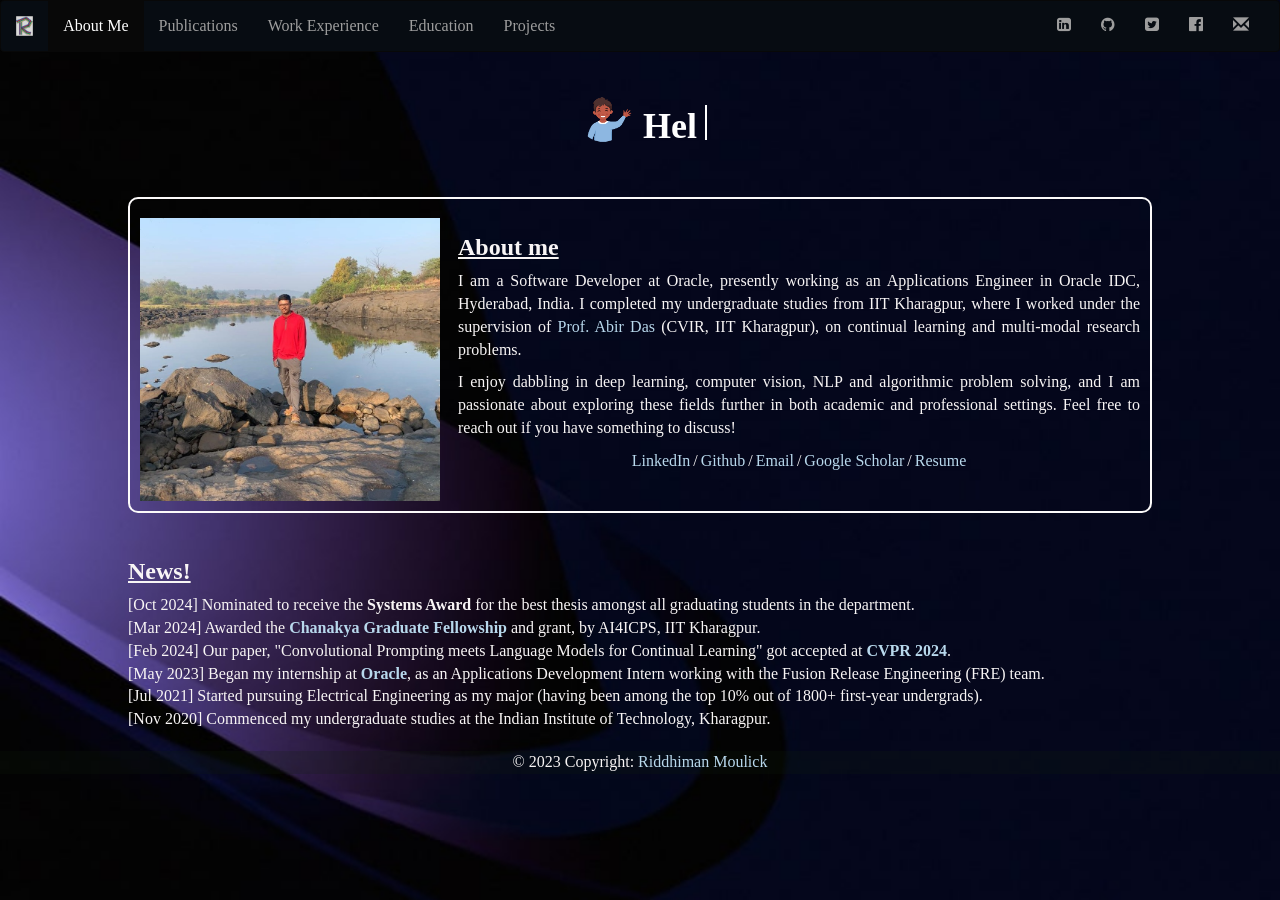
==== index.html @ 8d276e7c "Update news headers" ====
<html>
<head>
    <meta charset="utf-8">
    <meta http-equiv="X-UA-Compatible" content="IE=edge">
    <meta name="viewport" content="width=device-width, initial-scale=1, maximum-scale=1.0, userscalable=no">
	<title>Riddhiman Moulick</title>

	<link href="css/bootstrap.min.css" rel="stylesheet">
    <link href="css/my_styles.css" rel="stylesheet">
    <link rel="stylesheet" href="https://maxcdn.bootstrapcdn.com/font-awesome/4.4.0/css/font-awesome.min.css">
    <link rel="icon" href="./images/R_logo.png">
    <script src="js/jquery2-2-0.js"></script>
	<script src="js/bootstrap.min.js"></script>
  <script src="js/my_styles.js"></script>
    <script>
        $(function(){
            $("[data-toggle='tooltip']").tooltip();
        })
    </script>
</head>
<body>

    <nav id="main-nav" class="navbar navbar-inverse">  
        <div class="container-fluid">
            <div class="navbar-header">
              <button type="button" class="navbar-toggle" data-toggle="collapse" data-target=".bs-js-navbar-scrollspy">
              <span class="icon-bar"></span>
              <span class="icon-bar"></span>
              <span class="icon-bar"></span> 
              </button>
              <a class="navbar-brand" href="#">
                <img src="images/R_logo.png" class="logo" alt="logo">
              </a>
            </div>
        <div class="collapse navbar-collapse bs-js-navbar-scrollspy" id="myNavbar">
          <ul class="nav navbar-nav">
            <li class="active"><a href="#about">About Me</a></li>
            <li><a href="publications/publications.html">Publications</a></li>
            <li><a href="experience/experience.html">Work Experience</a></li>
            <li><a href="education/education.html">Education</a></li>
            <li><a href="projects/projects.html">Projects</a></li>
            <!-- <li><a href="#hobbies">Hobbies</a></li> -->
          </ul>
          <ul class="nav navbar-nav navbar-right">
            <li><a href="https://www.linkedin.com/in/riddhiman-moulick-072354204/" target="_blank"><i class="fa fa-linkedin-square"></i></a></li>
            <li><a href="https://github.com/Riddhiman-M" target="_blank"><i class="fa fa-github"></i></a></li>
            <li><a href="https://twitter.com/Riddhiman003" target="_blank"><i class="fa fa-twitter-square"></i></a></li>
            <li><a href="https://www.facebook.com/riddhiman.moulick/" target="_blank"><i class="fa fa-facebook-official"></i></a></li>
            <li><a href="mailto: riddhimanmoulick@gmail.com"><span class="glyphicon glyphicon-envelope" ></span></a></li>
          </ul>            
          <!-- <form class="navbar-form navbar-right">
             <div class="form-group">
                 <input type="text" class="form-control" placeholder="Search">
             </div>
             <button type="submit" class="btn btn-danger">Submit</button>
              </form> -->
        </div>  
       </div>  
     </nav>


     <!-- <div data-spy="scroll" data-target="#main-nav" data-offset="0" style="height: 100%; overflow-y: scroll;"> -->
        <!-- Adding my name as page header-->
        <div class="typing-container">
          <img src="images/waving_boy_noBG.png" alt="waving-boy" height="60px">
          <h1><b> </b></h1>
          <h1><b><span id="sentence" class="sentence"></span></b></h1>
          <span class="input-cursor"></span>
        </div>
        <script>
          window.onload = function() {
            const sentence = "Hello World!";
            const eleRef = "#sentence";
            typeSentence(sentence, eleRef);
          };
        </script>
        <section id="about">
            <div class="about">
                <img class="self" src="images/Self.jpg" alt="self" width="300px" id="Me">
                <div class="media">
                       <a class="pull-left" href="#">
                            <img class="self" src="images/Self.jpg" alt="self" width="300px">
                       </a>
                    <div class="media-body">
                    <h3 class="mt-0"><b><u>About me</u></b></h3>
                    <p>
                      I am a Software Developer at Oracle, presently working as an Applications Engineer
                      in Oracle IDC, Hyderabad, India. I completed my undergraduate studies from IIT Kharagpur, where I worked
                      under the supervision of <a href="https://cse.iitkgp.ac.in/~adas/index.php">Prof. Abir Das</a> (CVIR, IIT Kharagpur),
                      on continual learning and multi-modal research problems.

                      <!-- Previously, I worked with <a href="https://cse.iitkgp.ac.in/~adas/index.php">Prof. Abir Das</a> (CVIR, IIT Kharagpur),
                      <a href="https://sites.google.com/site/saptarshighosh/">Prof. Saptarshi Ghosh</a> (CNeRG, IIT Kharagpur),
                      and Vinay Kumar Verma (Amazon, India) -->
                      <!-- I have a strong interest in deep learning, computer vision, and algorithmic problem solving,
                      and I am passionate about exploring these fields further in both academic and professional settings. -->
                    </p>
                        <!-- <p>I'm a final year undergraduate student at IIT Kharagpur,
                            pursuing my Major in Electrical Engineering and a Minor in Computer Science and Engineering.
                            I have a keen interest in programming, software development, and deep learning, 
                            with a strong inclination to explore the fields of multimodal AI and transferrable knowledge systems.
                        </p>
                        <p>
                          As part of my undergraduate thesis, I'm being supervised by <a href="https://cse.iitkgp.ac.in/~adas/index.php">Prof. Abir Das</a> (Computer Vision and Intelligence Research Lab, IIT Kharagpur),
                          where I'm working in the field of continual learning.
                        </p> -->
                        <p>
                          I enjoy dabbling in deep learning, computer vision, NLP and algorithmic problem solving, 
                          and I am passionate about exploring these fields further in both academic and professional settings.
                          Feel free to reach out if you have something to discuss!
                          <!-- to chat about tech, ML, sports, stocks or movies! -->
                        </p>
                        <!-- <div class="button-container">
                          <a href="info/Riddhiman_Resume_23.pdf" target="_blank"><button type="button" class="btn btn-info">View Resume</button></a>
                        </div> -->
                        <p style="display: flex; justify-content: center;">
                          <a href="https://www.linkedin.com/in/riddhiman-moulick-072354204/" target="_blank"> LinkedIn </a>
                          <span style="padding: 0 3px;">/</span>
                          <a href="https://github.com/Riddhiman-M" target="_blank"> Github </a>
                          <span style="padding: 0 3px;">/</span>
                          <a href="mailto: riddhimanmoulick@gmail.com" target="_blank">Email</a>
                          <span style="padding: 0 3px;">/</span>
                          <a href="https://scholar.google.com/citations?user=LY-NpskAAAAJ&hl=en" target="_blank">Google Scholar</a>
                          <span style="padding: 0 3px;">/</span>
                          <a href="info/Resume_Riddhiman_.pdf" target="_blank">Resume</a>
                        </p>
                        <br>
                    </div>
                </div>
            </div>
        </section>

        <section id="notices">
            <!-- <div class="container"> -->
                <h3 class="bd-title top-spacing section-title"><b><u>News!</u></b></h3>
                <ul class="list-group">
                    <li><span class="date">[Oct 2024]</span> Nominated to receive the <b>Systems Award</b> for the best thesis amongst all graduating students in the department.</li>
                    <li><span class="date">[Mar 2024]</span> Awarded the <b><a href="https://ai4icps.in/circulars" target="_blank">
                        Chanakya Graduate Fellowship</a></b> and grant, by AI4ICPS, IIT Kharagpur.</li>
                    <li><span class="date">[Feb 2024]</span> Our paper, "Convolutional Prompting meets Language Models for Continual Learning" got accepted at <b><a href="https://cvpr.thecvf.com/" target="_blank">CVPR 2024</a></b>.</li>
                    <li><span class="date">[May 2023]</span> Began my internship at <b><a href="https://www.oracle.com/in/artificial-intelligence/" target="_blank">Oracle</a></b>, as an Applications Development Intern working with the Fusion Release Engineering (FRE) team.</li>
                    <li><span class="date">[Jul 2021]</span> Started pursuing Electrical Engineering as my major (having been among the top 10% out of 1800+ first-year undergrads).</li>
                    <li><span class="date">[Nov 2020]</span> Commenced my undergraduate studies at the Indian Institute of Technology, Kharagpur.</li>
                    <!-- <li>The user is given a list of pod actions like enabling monitoring or SSH on pods and the user is notified via mail upon action completion.</li> -->
                </ul>
                
            <!-- </div> -->
        </section>

        
        
     </div>
     <div class="footer1">
      <footer class="text-center text-lg-start">
      
        <!-- Copyright -->
        <div class="text-center p-3" style="background-color: rgba(17, 30, 12, 0.2);">
          © 2023 Copyright:
          <a class="text-dark" href="#">Riddhiman Moulick</a>
        </div>
        <!-- Copyright -->
      </footer>


</body>
</html>
---- css/my_styles.css ----
.container{
    display: flex;
    justify-content: center;
}

.typing-container {
    display: flex;
    justify-content: center;
    margin-top: 80px;
    width: 100%;
    /* padding-left: 50px; */
    /* background: #333b3b; */
    color: #ffffff;
    padding-top: 7px;
}

.typing-container img {
    margin-right: 10px; /* Adjust spacing between the image and text if needed */
  }

.typing-container2 {
    display: flex;
    align-items: center;
    justify-content: center;
}

.typing-container2 img {
    margin-right: 10px; /* Adjust spacing between the image and text if needed */
  }

  .typing-container3 {
    display: flex;
    align-items: center;
    justify-content: center;
    margin-bottom: 20px;
}

.typing-container3 img {
    margin-right: 10px; /* Adjust spacing between the image and text if needed */
  }

.input-cursor {
    display: inline-block;
    margin-top: 18px;
    width: 2px;
    height: 35px;
    background-color: white;
    margin-left: 8px;
}

@keyframes blink {
    0% {opacity: 1;}
    40% {opacity: 1;}
    60% {opacity: 0;}
    100% {opacity: 0;}
  }

.input-cursor { 
  animation: blink .6s linear infinite alternate;
}

#navbar {
    
    position: fixed;
    top: 0;
    width: 80%;
    margin-left: auto;
    margin-right: auto;
    margin: 0 auto;
    padding-top: 10px;
    /* text-align: center; */
}

.navbar{
    position: fixed;
    top: 0;
    width: 100%;
    margin: 0 auto;
    align-items: center;
    z-index: 999;
    background-color: #070C12;
}

.logo{
    display: block;
    height: auto;
    max-height: 100%;
    margin: 0 auto;
}

/* .fa::before{
    color: darkgray;
} */

.fa:hover{
    color: ghostwhite;
}

#about{
    margin-left: 10%;
}

.about #Me{
    display: none;
}

.media{
    display: flex;
    width: 100%;
    margin-left: auto;
    margin-right: auto;
    text-align: justify;
    align-items: center;
}

.self{
    margin-right: 0.5em;
}

/* .button{
    display: flex;
    margin-left: auto;
    margin-right: auto;
    align-items: center;
} */

.button-container{
    display: flex;
    justify-content: center;
}

.btn-info{
    margin-top: 5px;
}

.btn-info:hover{
    transform: scale(1.05);
    box-shadow: 0px 0px 5px rgba(28, 88, 148, 0.805);
}

body {
    background: #f2f4f3;
    /* background: linear-gradient(-45deg, #84ded3 25%, #99b7e5 25%, #84ded3 50%, #99b7e5 50%, #84ded3 75%, #99b7e5 75%); */
    color: #f8f5f5; /* Set the desired color for text */
    font-family: "Times New Roman", Times, serif; /* Set the desired font family */
    font-weight: 500;
    font-size: 1.6em; /* Set the desired font size */
}

a {
    color: #b8d8ec; /* Set the desired color for links */
}

section{
    margin-top: 80px;
    width: 80%;
    margin-left: auto;
    margin-right: auto;
    text-align: justify;
    /* text-align: center; */
}

#experience{
    margin-left: 11%;
}

h4{
    display: inline-flex;
}

h5{
    display: inline-flex;
}

.content {
    flex: 1;
}



.grp{
    display: inline-block;
}

.logo2{
    height: 1em;
    width: auto;
    margin-right: 0.5em;
    vertical-align: middle;
}

.intern-details {
    display: inline-flexbox;
    font-size: small;
    font-style: italic;
    vertical-align: baseline;
    margin-left: 0.5em; /* Adjust this value as needed */
  }


li {
    list-style-type: none;
    position: relative;    /* It's needed for setting position to absolute in the next rule.*/
}

li::before {
    /* content: '⬤'; */
    position: absolute;
    left: -2.7em;          /* Adjust this value so that it appears where you want.*/
    top: 0.55em;
    font-size: 0.5em;      /* Adjust this value so that it appears what size you want.*/
}

/*------------------------------------------*/

.timeline {
    position: relative;
    /* -webkit-border-radius: 4px;
    -moz-border-radius: 4px;
    border-radius: 4px; */
    padding: 5rem;                  /*How far from the top of the timeline the 1st box is*/
    padding-bottom: 0;
    margin: 3rem auto 1rem auto;    /*Spacing between timeline start and prev element: top, right, bottom, left*/
    overflow: hidden;
}
.timeline:after {
    content: "";
    position: absolute;
    top: 0;
    left: 50%;
    margin-left: -2px;
    border-right: 2px dashed #4b546f;
    height: 100%;
    display: block;
    z-index: 33;
}

.timeline-row {
    padding-left: 50%;
    position: relative;
    margin-bottom: 30px; /*Vertical separation b/w cards*/
}
.timeline-row .timeline-time {
    position: absolute;
    right: 50%;
    top: 14px;
    text-align: right;
    margin-right: 20px;
    color: #22252b;
    font-size: 1.5rem;
}

.timeline-row .timeline-content {
    position: relative;
    padding: 20px 20px;
    background: #f5f6f8;
    -webkit-border-radius: 8px;
    -moz-border-radius: 8px;
    border-radius: 8px;
    border: 2px solid black;
    display: flex;
    align-items: center;            /*Centers child elements vertically in content*/
    justify-content: center;        /*Centers child elements horizontally in content*/
    flex-direction: column;         /*Stacks differnet child elements vertically in col format*/
    text-align: justify;             /*Centers text content horizontally in given block*/
}
.timeline-row .timeline-content:after {
    content: "";
    position: absolute;
    top: 20px;
    height: 16px;
    width: 16px;
    background: #f5f6f8;
    border: 2px solid black;
}
.timeline-row .timeline-content:before {
    content: "";
    position: absolute;
    top: 20px;
    right: -51px;
    width: 20px;
    height: 20px;
    -webkit-border-radius: 100px;
    -moz-border-radius: 100px;
    border-radius: 100px;
    background: #f5f6f8;
    border: 2px dashed #4b546f;
    z-index: 50;
}
.timeline-row .timeline-content h4 {
    margin: 0 0 10px 0;
    overflow: hidden;
    /* white-space: wrap; */
    text-overflow: ellipsis;
    line-height: 150%;
}
.timeline-row .timeline-content p {
    margin-bottom: 20px;
    line-height: 150%;
}


.timeline-row .timeline-content img{
    width: 100px;
    padding: 5px;
    -webkit-border-radius: 150px;
    -moz-border-radius: 150px;
    border-radius: 150px;
    margin-bottom: 5px;
    display: inline-block;
}

.timeline-row .timeline-content .thumbs {
    margin-bottom: 20px;
    /* display: flex; */
}

.timeline-row .timeline-content .badge {
    font-size: 1em;
    color: #ffffff;
    border: 0px;
    background: linear-gradient(120deg, #00b5fd 0%, #0047b1 100%);
}

.badge:hover{
    transform: scale(1.05);
}

.timeline-row:nth-child(even) .timeline-content {
    margin-left: 39px;
    color: black;
}
/*Below is the left pointing arrow*/
.timeline-row:nth-child(even) .timeline-content:after {
    left: -10px;
    right: initial;
    border-bottom: 0;
    border-left: 0;
    transform: rotate(-135deg);
}
.timeline-row:nth-child(even) .timeline-content:before {
    left: -52px;
    right: initial;
}
.timeline-row:nth-child(odd) {
    padding-left: 0;
    padding-right: 50%;
    color: black;
}

.timeline-row:nth-child(even) .timeline-time {
    color: #f2f4f3;
}

.timeline-row:nth-child(odd) .timeline-time {
    right: auto;
    left: 50%;
    /* text-align: left; */
    margin-right: 0;
    margin-left: 20px;
    color:#f2f4f3
}
.timeline-row:nth-child(odd) .timeline-content {
    margin-right: 40px;
    color: black;
}
/*Below is the right pointing arrow*/
.timeline-row:nth-child(odd) .timeline-content:after {
    right: -10px;
    border-left: 0;
    border-bottom: 0;
    transform: rotate(45deg);
}

@media (max-width: 992px) {
    .about #Me{
        display:block;
        margin-left: auto;
        margin-right: auto;
        margin-top: 30px;
    }

    .media img{
        display: none;
    }
    .timeline {
        padding: 15px;
    }
    .timeline:after {
        border: 0;
    }
    .timeline .timeline-row:nth-child(odd) {
        padding: 0;
    }
    .timeline .timeline-row:nth-child(odd) .timeline-time {
        position: relative;
        top: 0;
        left: 0;
        margin: 0 0 10px 0;
    }
    .timeline .timeline-row:nth-child(odd) .timeline-content {
        margin: 0;
    }
    .timeline .timeline-row:nth-child(odd) .timeline-content:before {
        display: none;
    }
    .timeline .timeline-row:nth-child(odd) .timeline-content:after {
        display: none;
    }
    .timeline .timeline-row:nth-child(even) {
        padding: 0;
    }
    .timeline .timeline-row:nth-child(even) .timeline-time {
        position: relative;
        top: 0;
        left: 0;
        margin: 0 0 10px 0;
        text-align: left;
    }
    .timeline .timeline-row:nth-child(even) .timeline-content {
        margin: 0;
    }
    .timeline .timeline-row:nth-child(even) .timeline-content:before {
        display: none;
    }
    .timeline .timeline-row:nth-child(even) .timeline-content:after {
        display: none;
    }
}


#about {
    border: 2px solid rgb(252, 250, 250); /* You can adjust the thickness and color of the border as needed */
    border-radius: 10px; /* Optional: Add border radius for rounded corners */
    margin-top: 40px; /* Adjust the margin-top value to reduce the gap between sections */
    padding-left: 10px; /* Optional: Add some padding to give space between the content and the border */
    padding-right: 10px;
    padding-top: 0px;
    padding-bottom: 5px;
}

#notices {
    margin-top: 25px; /* Adjust the margin-top value to reduce the gap between sections */
}


/* --------------------------- */

.card {
    background: #f5f6f8;
    color:black;
    box-shadow: 0 6px 10px rgba(0, 0, 0, .08), 0 0 6px rgba(0, 0, 0, .05);
    transition: .3s transform cubic-bezier(.155, 1.105, .295, 1.12), .3s box-shadow, .3s -webkit-transform cubic-bezier(.155, 1.105, .295, 1.12);
    border: 0;
    border-radius: 1rem;
    margin-bottom: 10px;
    justify-content: center;
    /*left: auto;
    right: auto; */
}

.card-img,
.card-img-top {
    border-top-left-radius: calc(1rem - 1px);
    border-top-right-radius: calc(1rem - 1px);
}

.card h4 {
    overflow: hidden;
    margin: auto 10px 15px 10px;
    text-align: center;
}

.card-img-top {
    width: 100%;
    object-fit: contain;
    margin-bottom: 10px;
    margin-right: 15px;
}

.card-body{
    text-align: center;
}

.card:hover {
    transform: scale(1.05);
    box-shadow: 0 10px 20px rgba(0, 0, 0, .12), 0 4px 8px rgba(0, 0, 0, .06)
}

@media (max-width: 768px) {
    .card{
        max-width: 300px;
        margin-left: auto;
        margin-right: auto;
    }
}

@media (max-width: 1025px) {
    .btn {
        padding: 5px 40px 5px 40px;
    }
    .card{
        max-width: 300px;
        margin-left: auto;
        margin-right: auto;
    }
}

@media (max-width: 250px) {
    .btn {
        padding: 5px 30px 5px 30px;
    }
    .card{
        max-width: 300px;
        margin-left: auto;
        margin-right: auto;
    }
}

.btn-success:hover {
    background: none #148010;
    color: #ffffff;
    box-shadow: -1px 6px 13px rgba(43, 162, 7, 0.35);
}

.card-body .btn {
    margin-bottom: 10px;
  }

/* ---------------------------------------------- */

.container{
    margin-top: 80px;
    width: 100%;
    /* padding-left: 50px; */
    /* background: #333b3b; */
    color: #ffffff;
    padding-top: 7px;
    /* display: flex;
    text-align: center;
    justify-content: center; */
}  

@media (max-width: 1025px) {
    .container .btn-primary{
        margin-top: 5px;
    }
}


.publication_footer{
    position: fixed;
    bottom: 0;
    width: 100%;

}
body {
    display: flex;
    flex-direction: column;
    min-height: 100vh;
    background-image: url("../images/web_bg_DallE3.jpg");
    background-repeat: no-repeat;
    background-attachment: fixed;
    background-size: cover;
}

.content {
    flex: 1;
}

.footer {
    position: relative;
    bottom: 0;
    width: 100%;
    background-color: rgba(17, 30, 12, 0.2);
    text-align: center;
    margin-top: auto; /* This pushes the footer to the bottom */
}

.row-1{
    /* margin-left: -500px; */
    text-align: left;
}
.row-2{
    margin-top: 30px;
    /* margin-bottom: 20px; */
}
.row-3{
    margin-top: 60px;
    /* margin-bottom: 20px; */
}
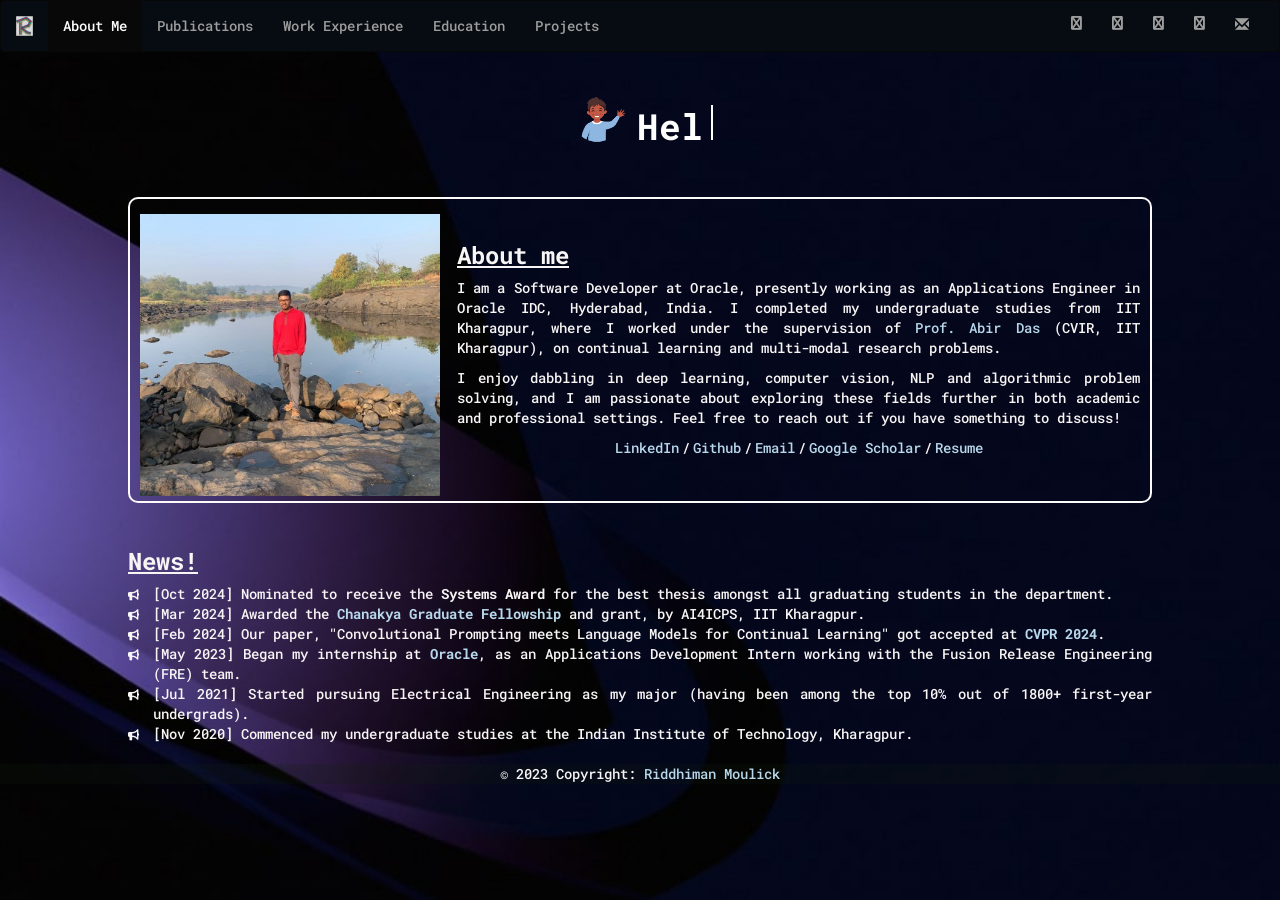
==== commit 2902ccae: "UI changes - font and bullets" ====
--- a/index.html
+++ b/index.html
@@ -9,6 +9,8 @@
     <link href="css/my_styles.css" rel="stylesheet">
     <link rel="stylesheet" href="https://maxcdn.bootstrapcdn.com/font-awesome/4.4.0/css/font-awesome.min.css">
     <link rel="icon" href="./images/R_logo.png">
+    <link rel="stylesheet" href="https://cdnjs.cloudflare.com/ajax/libs/font-awesome/6.0.0-beta3/css/all.min.css">
+    <link rel="stylesheet" href="https://fonts.googleapis.com/css2?family=Roboto+Mono:wght@300;900&display=swap">
     <script src="js/jquery2-2-0.js"></script>
 	<script src="js/bootstrap.min.js"></script>
   <script src="js/my_styles.js"></script>
@@ -122,7 +124,7 @@
                           <span style="padding: 0 3px;">/</span>
                           <a href="https://scholar.google.com/citations?user=LY-NpskAAAAJ&hl=en" target="_blank">Google Scholar</a>
                           <span style="padding: 0 3px;">/</span>
-                          <a href="info/Resume_Riddhiman_.pdf" target="_blank">Resume</a>
+                          <a href="info/Resume_Riddhiman.pdf" target="_blank">Resume</a>
                         </p>
                         <br>
                     </div>
--- a/css/my_styles.css
+++ b/css/my_styles.css
@@ -439,10 +439,35 @@
     padding-bottom: 5px;
 }
 
+#notices ul li:before {
+    content: "\f0a1"; /* Unicode for fa-bullhorn */
+    font-family: "Font Awesome 5 Free";
+    font-weight: 1000;
+    font-size: 0.8em;
+    left: 0em;
+    top: 0.2em;
+}
+
 #notices {
     margin-top: 25px; /* Adjust the margin-top value to reduce the gap between sections */
 }
 
+
+
+.list-group li:before {
+    content: "\f0a9"; /* Unicode for fa-arrow-circle-right */
+    font-family: "Font Awesome 5 Free";
+    font-weight: 900;
+    position: absolute;
+    left: 0;
+    top: 0;
+    font-size: 1em;
+}
+
+.list-group li {
+    position: relative;
+    padding-left: 25px; /* Adjust as needed */
+}
 
 /* --------------------------- */
 
@@ -557,6 +582,9 @@
 body {
     display: flex;
     flex-direction: column;
+    /* font-family: Candara; */
+    font-family: 'Roboto Mono', monospace;
+    font-size: 14px;
     min-height: 100vh;
     background-image: url("../images/web_bg_DallE3.jpg");
     background-repeat: no-repeat;
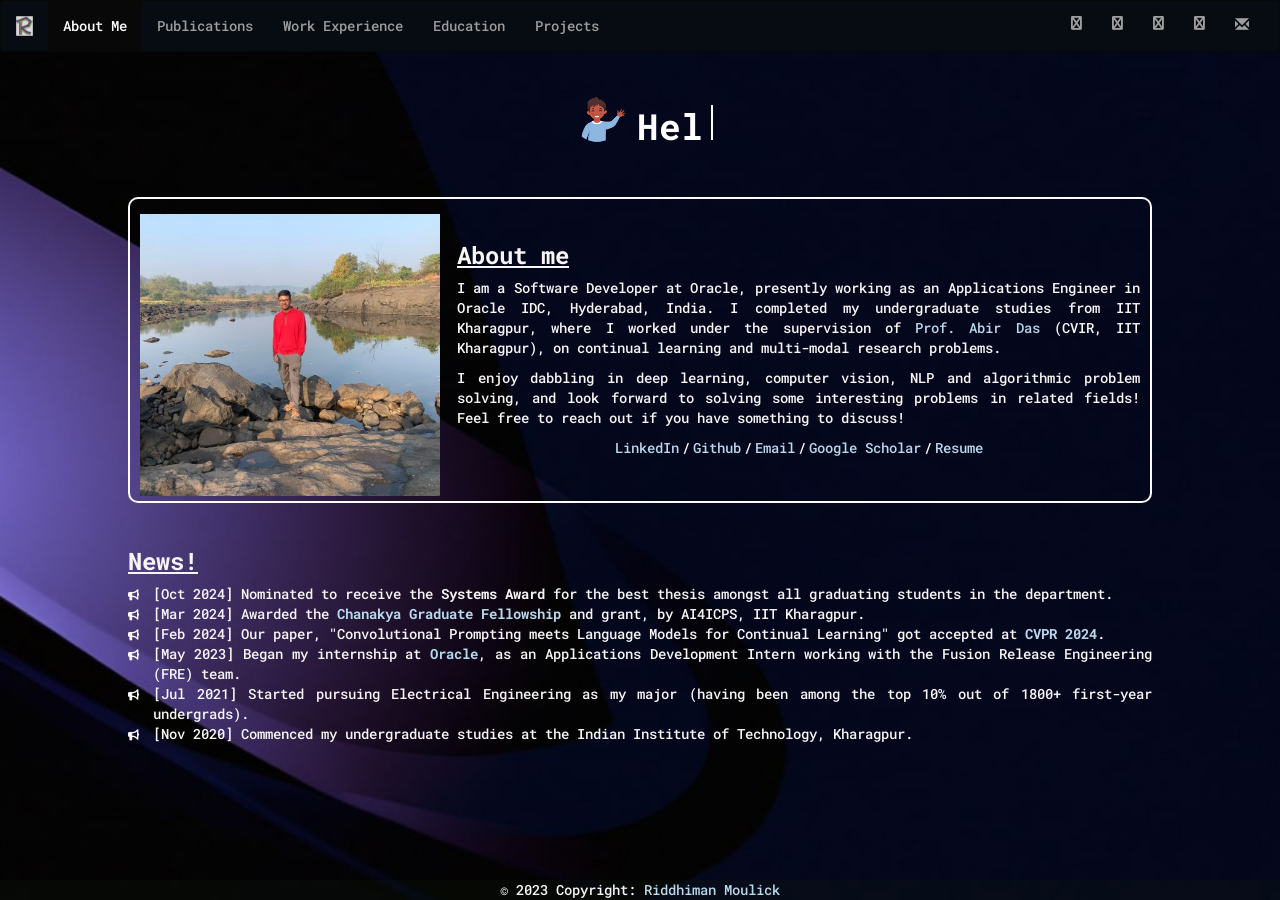
==== commit dbea9c47: "2025 resume update" ====
--- a/index.html
+++ b/index.html
@@ -108,7 +108,7 @@
                         </p> -->
                         <p>
                           I enjoy dabbling in deep learning, computer vision, NLP and algorithmic problem solving, 
-                          and I am passionate about exploring these fields further in both academic and professional settings.
+                          and look forward to solving some interesting problems in related fields!
                           Feel free to reach out if you have something to discuss!
                           <!-- to chat about tech, ML, sports, stocks or movies! -->
                         </p>
@@ -124,7 +124,7 @@
                           <span style="padding: 0 3px;">/</span>
                           <a href="https://scholar.google.com/citations?user=LY-NpskAAAAJ&hl=en" target="_blank">Google Scholar</a>
                           <span style="padding: 0 3px;">/</span>
-                          <a href="info/Resume_Riddhiman.pdf" target="_blank">Resume</a>
+                          <a href="info/Resume_Riddhiman25.pdf" target="_blank">Resume</a>
                         </p>
                         <br>
                     </div>
--- a/css/my_styles.css
+++ b/css/my_styles.css
@@ -573,19 +573,11 @@
 }
 
 
-.publication_footer{
-    position: fixed;
-    bottom: 0;
-    width: 100%;
-
-}
 body {
     display: flex;
     flex-direction: column;
-    /* font-family: Candara; */
     font-family: 'Roboto Mono', monospace;
     font-size: 14px;
-    min-height: 100vh;
     background-image: url("../images/web_bg_DallE3.jpg");
     background-repeat: no-repeat;
     background-attachment: fixed;
@@ -605,6 +597,26 @@
     margin-top: auto; /* This pushes the footer to the bottom */
 }
 
+/* Make the page take full height and push footer down */
+html, body {
+    height: 100%;
+    margin: 0;
+    padding: 0;
+    min-height: 100%;
+    display: flex;
+    flex-direction: column;
+}
+
+body {
+    flex: 1 0 auto;
+    display: flex;
+    flex-direction: column;
+}
+
+.footer1 {
+    margin-top: auto;
+}
+
 .row-1{
     /* margin-left: -500px; */
     text-align: left;
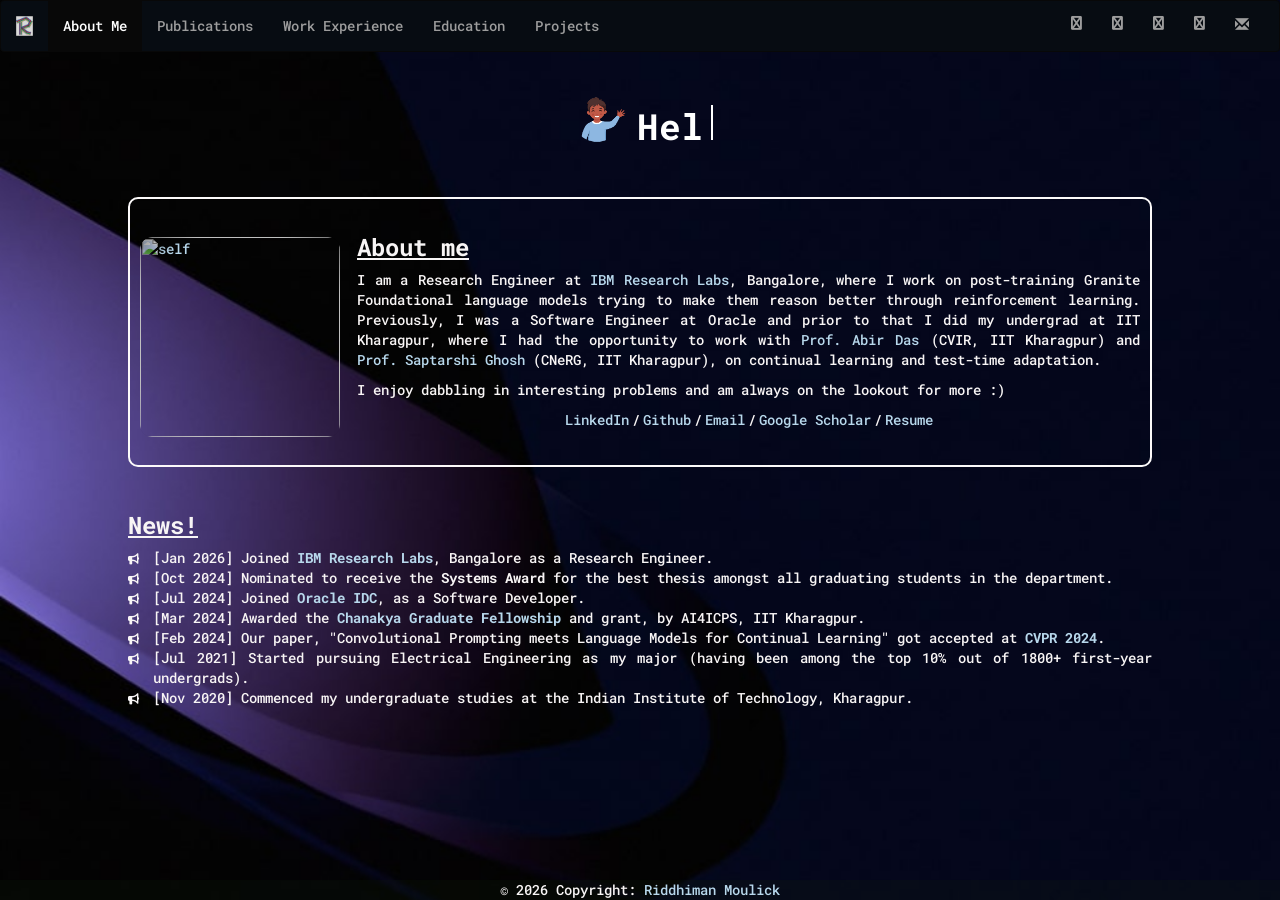
==== commit 09db9e1a: "2026 updates" ====
--- a/index.html
+++ b/index.html
@@ -78,24 +78,27 @@
         </script>
         <section id="about">
             <div class="about">
-                <img class="self" src="images/Self.jpg" alt="self" width="300px" id="Me">
+                <img class="self" src="images/self_hyd_profile.jpeg" alt="self" width="200px" id="Me">
                 <div class="media">
                        <a class="pull-left" href="#">
-                            <img class="self" src="images/Self.jpg" alt="self" width="300px">
+                            <img class="self" src="images/self_hyd_profile.jpeg" alt="self" width="200px">
                        </a>
                     <div class="media-body">
                     <h3 class="mt-0"><b><u>About me</u></b></h3>
                     <p>
-                      I am a Software Developer at Oracle, presently working as an Applications Engineer
-                      in Oracle IDC, Hyderabad, India. I completed my undergraduate studies from IIT Kharagpur, where I worked
-                      under the supervision of <a href="https://cse.iitkgp.ac.in/~adas/index.php">Prof. Abir Das</a> (CVIR, IIT Kharagpur),
-                      on continual learning and multi-modal research problems.
-
-                      <!-- Previously, I worked with <a href="https://cse.iitkgp.ac.in/~adas/index.php">Prof. Abir Das</a> (CVIR, IIT Kharagpur),
-                      <a href="https://sites.google.com/site/saptarshighosh/">Prof. Saptarshi Ghosh</a> (CNeRG, IIT Kharagpur),
-                      and Vinay Kumar Verma (Amazon, India) -->
-                      <!-- I have a strong interest in deep learning, computer vision, and algorithmic problem solving,
-                      and I am passionate about exploring these fields further in both academic and professional settings. -->
+                      <!-- I'm a Research Engineer at <a href="https://research.ibm.com/" target="_blank">IBM Research Labs</a> in Bangalore,
+                      where I work on making large language models reason better through reinforcement learning.
+                      Before this, I spent time at Oracle building ML-powered developer tools.
+                      I did my undergrad at IIT Kharagpur, where I got to explore continual learning and domain adaptation
+                      with <a href="https://cse.iitkgp.ac.in/~adas/index.php">Prof. Abir Das</a> and
+                      <a href="https://sites.google.com/site/saptarshighosh/">Prof. Saptarshi Ghosh</a>. -->
+                      I am a Research Engineer at <a href="https://research.ibm.com/" target="_blank">IBM Research Labs</a>, Bangalore,
+                      where I work on post-training Granite Foundational  language models trying to make them reason better through reinforcement learning.
+                      
+                      Previously, I was a Software Engineer at Oracle and prior to that I did my undergrad at IIT Kharagpur, where I had the opportunity to work with
+                       <a href="https://cse.iitkgp.ac.in/~adas/index.php">Prof. Abir Das</a> (CVIR, IIT Kharagpur) and 
+                       <a href="https://sites.google.com/site/saptarshighosh/">Prof. Saptarshi  Ghosh</a> (CNeRG, IIT Kharagpur),
+                      on continual learning and test-time adaptation.
                     </p>
                         <!-- <p>I'm a final year undergraduate student at IIT Kharagpur,
                             pursuing my Major in Electrical Engineering and a Minor in Computer Science and Engineering.
@@ -107,9 +110,8 @@
                           where I'm working in the field of continual learning.
                         </p> -->
                         <p>
-                          I enjoy dabbling in deep learning, computer vision, NLP and algorithmic problem solving, 
-                          and look forward to solving some interesting problems in related fields!
-                          Feel free to reach out if you have something to discuss!
+                          I enjoy dabbling in interesting problems and am always on the lookout for more :) <br>
+                          <!-- Outside work I enjoy playing table-tennis, and watching and vibing over movies and music. -->
                           <!-- to chat about tech, ML, sports, stocks or movies! -->
                         </p>
                         <!-- <div class="button-container">
@@ -124,7 +126,7 @@
                           <span style="padding: 0 3px;">/</span>
                           <a href="https://scholar.google.com/citations?user=LY-NpskAAAAJ&hl=en" target="_blank">Google Scholar</a>
                           <span style="padding: 0 3px;">/</span>
-                          <a href="info/Resume_Riddhiman25.pdf" target="_blank">Resume</a>
+                          <a href="info/Resume_Riddhiman26.pdf" target="_blank">Resume</a>
                         </p>
                         <br>
                     </div>
@@ -136,14 +138,14 @@
             <!-- <div class="container"> -->
                 <h3 class="bd-title top-spacing section-title"><b><u>News!</u></b></h3>
                 <ul class="list-group">
+                    <li><span class="date">[Jan 2026]</span> Joined <b><a href="https://research.ibm.com/" target="_blank">IBM Research Labs</a></b>, Bangalore as a Research Engineer.</li>
                     <li><span class="date">[Oct 2024]</span> Nominated to receive the <b>Systems Award</b> for the best thesis amongst all graduating students in the department.</li>
+                    <li><span class="date">[Jul 2024]</span> Joined <b><a href="https://www.oracle.com/" target="_blank">Oracle IDC</a></b>, as a Software Developer.</li>
                     <li><span class="date">[Mar 2024]</span> Awarded the <b><a href="https://ai4icps.in/circulars" target="_blank">
                         Chanakya Graduate Fellowship</a></b> and grant, by AI4ICPS, IIT Kharagpur.</li>
                     <li><span class="date">[Feb 2024]</span> Our paper, "Convolutional Prompting meets Language Models for Continual Learning" got accepted at <b><a href="https://cvpr.thecvf.com/" target="_blank">CVPR 2024</a></b>.</li>
-                    <li><span class="date">[May 2023]</span> Began my internship at <b><a href="https://www.oracle.com/in/artificial-intelligence/" target="_blank">Oracle</a></b>, as an Applications Development Intern working with the Fusion Release Engineering (FRE) team.</li>
                     <li><span class="date">[Jul 2021]</span> Started pursuing Electrical Engineering as my major (having been among the top 10% out of 1800+ first-year undergrads).</li>
                     <li><span class="date">[Nov 2020]</span> Commenced my undergraduate studies at the Indian Institute of Technology, Kharagpur.</li>
-                    <!-- <li>The user is given a list of pod actions like enabling monitoring or SSH on pods and the user is notified via mail upon action completion.</li> -->
                 </ul>
                 
             <!-- </div> -->
@@ -157,7 +159,7 @@
       
         <!-- Copyright -->
         <div class="text-center p-3" style="background-color: rgba(17, 30, 12, 0.2);">
-          © 2023 Copyright:
+          © 2026 Copyright:
           <a class="text-dark" href="#">Riddhiman Moulick</a>
         </div>
         <!-- Copyright -->
--- a/css/my_styles.css
+++ b/css/my_styles.css
@@ -115,6 +115,11 @@
 
 .self{
     margin-right: 0.5em;
+    border-radius: 12px;
+    object-fit: cover;
+    box-shadow: 0 4px 20px rgba(0, 0, 0, 0.25);
+    mask-image: radial-gradient(ellipse 90% 90% at center, black 60%, transparent 100%);
+    -webkit-mask-image: radial-gradient(ellipse 90% 90% at center, black 60%, transparent 100%);
 }
 
 /* .button{
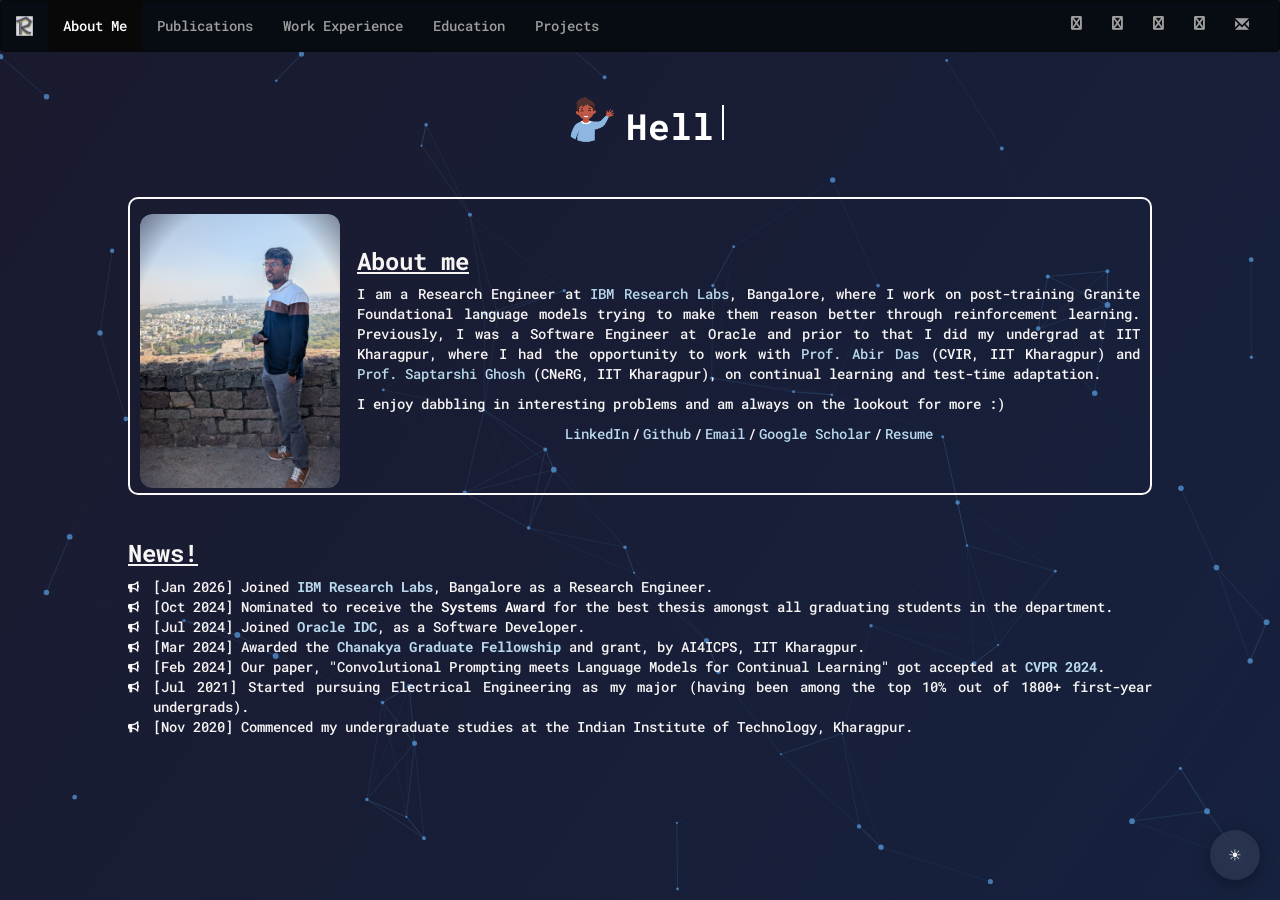
==== commit b7fc2b1f: "theme change" ====
--- a/index.html
+++ b/index.html
@@ -21,6 +21,8 @@
     </script>
 </head>
 <body>
+    <!-- Network Background Canvas -->
+    <canvas id="networkBg"></canvas>
 
     <nav id="main-nav" class="navbar navbar-inverse">  
         <div class="container-fluid">
@@ -159,12 +161,128 @@
       
         <!-- Copyright -->
         <div class="text-center p-3" style="background-color: rgba(17, 30, 12, 0.2);">
-          © 2026 Copyright:
-          <a class="text-dark" href="#">Riddhiman Moulick</a>
+          <!-- © 2026 Copyright: -->
+          <!-- <a class="text-dark" href="#">Riddhiman Moulick</a> -->
         </div>
         <!-- Copyright -->
       </footer>
 
+    <!-- Theme Toggle Button -->
+    <button class="theme-toggle" id="themeToggle" aria-label="Toggle theme">
+        🌙
+    </button>
+
+    <script>
+        // Theme Toggle
+        const toggle = document.getElementById('themeToggle');
+        const root = document.documentElement;
+
+        const savedTheme = localStorage.getItem('theme') || 'dark';
+        root.setAttribute('data-theme', savedTheme);
+        toggle.textContent = savedTheme === 'light' ? '🌙' : '☀️';
+
+        toggle.addEventListener('click', () => {
+            const current = root.getAttribute('data-theme');
+            const next = current === 'light' ? 'dark' : 'light';
+            root.setAttribute('data-theme', next);
+            localStorage.setItem('theme', next);
+            toggle.textContent = next === 'light' ? '🌙' : '☀️';
+        });
+
+        // Network Background Animation
+        const canvas = document.getElementById('networkBg');
+        const ctx = canvas.getContext('2d');
+        let particles = [];
+
+        function resize() {
+            canvas.width = window.innerWidth;
+            canvas.height = window.innerHeight;
+        }
+
+        function getThemeColors() {
+            const isLight = root.getAttribute('data-theme') === 'light';
+            return {
+                bg1: isLight ? '#667eea' : '#1a1a2e',
+                bg2: isLight ? '#764ba2' : '#16213e',
+                particle: isLight ? 'rgba(255,255,255,0.7)' : 'rgba(100,180,255,0.6)',
+                line: isLight ? 'rgba(255,255,255,' : 'rgba(100,180,255,'
+            };
+        }
+
+        class Particle {
+            constructor() {
+                this.x = Math.random() * canvas.width;
+                this.y = Math.random() * canvas.height;
+                this.vx = (Math.random() - 0.5) * 0.5;
+                this.vy = (Math.random() - 0.5) * 0.5;
+                this.radius = Math.random() * 2 + 1;
+            }
+            update() {
+                this.x += this.vx;
+                this.y += this.vy;
+                if (this.x < 0 || this.x > canvas.width) this.vx *= -1;
+                if (this.y < 0 || this.y > canvas.height) this.vy *= -1;
+            }
+            draw(color) {
+                ctx.beginPath();
+                ctx.arc(this.x, this.y, this.radius, 0, Math.PI * 2);
+                ctx.fillStyle = color;
+                ctx.fill();
+            }
+        }
+
+        function init() {
+            resize();
+            particles = [];
+            const count = Math.floor((canvas.width * canvas.height) / 15000);
+            for (let i = 0; i < Math.min(count, 100); i++) {
+                particles.push(new Particle());
+            }
+        }
+
+        function drawLines(colors) {
+            const maxDist = 150;
+            for (let i = 0; i < particles.length; i++) {
+                for (let j = i + 1; j < particles.length; j++) {
+                    const dx = particles[i].x - particles[j].x;
+                    const dy = particles[i].y - particles[j].y;
+                    const dist = Math.sqrt(dx * dx + dy * dy);
+                    if (dist < maxDist) {
+                        const opacity = (1 - dist / maxDist) * 0.5;
+                        ctx.beginPath();
+                        ctx.moveTo(particles[i].x, particles[i].y);
+                        ctx.lineTo(particles[j].x, particles[j].y);
+                        ctx.strokeStyle = colors.line + opacity + ')';
+                        ctx.lineWidth = 0.5;
+                        ctx.stroke();
+                    }
+                }
+            }
+        }
+
+        function animate() {
+            const colors = getThemeColors();
+
+            // Draw gradient background
+            const gradient = ctx.createLinearGradient(0, 0, canvas.width, canvas.height);
+            gradient.addColorStop(0, colors.bg1);
+            gradient.addColorStop(1, colors.bg2);
+            ctx.fillStyle = gradient;
+            ctx.fillRect(0, 0, canvas.width, canvas.height);
+
+            particles.forEach(p => {
+                p.update();
+                p.draw(colors.particle);
+            });
+
+            drawLines(colors);
+            requestAnimationFrame(animate);
+        }
+
+        window.addEventListener('resize', init);
+        init();
+        animate();
+    </script>
 
 </body>
 </html>
--- a/css/my_styles.css
+++ b/css/my_styles.css
@@ -1,3 +1,48 @@
+/* Network background canvas */
+#networkBg {
+    position: fixed;
+    top: 0;
+    left: 0;
+    width: 100%;
+    height: 100%;
+    z-index: -1;
+    pointer-events: none;
+}
+
+/* Theme variables */
+:root {
+    --bg-gradient-1: #1a1a2e;
+    --bg-gradient-2: #16213e;
+    --bg-gradient-3: #0f3460;
+    --bg-gradient-4: #1a1a2e;
+    --text-primary: #f8f5f5;
+    --text-secondary: #b8d8ec;
+    --card-bg: rgba(255, 255, 255, 0.08);
+    --card-border: rgba(255, 255, 255, 0.1);
+    --nav-bg: rgba(0, 0, 0, 0.3);
+    --footer-bg: rgba(0, 0, 0, 0.2);
+}
+
+:root[data-theme="light"] {
+    --bg-gradient-1: #667eea;
+    --bg-gradient-2: #764ba2;
+    --bg-gradient-3: #6B8DD6;
+    --bg-gradient-4: #8E37D7;
+    --text-primary: #ffffff;
+    --text-secondary: #e8f4ff;
+    --card-bg: rgba(255, 255, 255, 0.15);
+    --card-border: rgba(255, 255, 255, 0.2);
+    --nav-bg: rgba(0, 0, 0, 0.2);
+    --footer-bg: rgba(0, 0, 0, 0.15);
+}
+
+/* Animated gradient background */
+@keyframes gradientShift {
+    0% { background-position: 0% 50%; }
+    50% { background-position: 100% 50%; }
+    100% { background-position: 0% 50%; }
+}
+
 .container{
     display: flex;
     justify-content: center;
@@ -144,16 +189,18 @@
 }
 
 body {
-    background: #f2f4f3;
-    /* background: linear-gradient(-45deg, #84ded3 25%, #99b7e5 25%, #84ded3 50%, #99b7e5 50%, #84ded3 75%, #99b7e5 75%); */
-    color: #f8f5f5; /* Set the desired color for text */
-    font-family: "Times New Roman", Times, serif; /* Set the desired font family */
+    background: linear-gradient(-45deg, var(--bg-gradient-1), var(--bg-gradient-2), var(--bg-gradient-3), var(--bg-gradient-4));
+    background-size: 400% 400%;
+    animation: gradientShift 15s ease infinite;
+    color: var(--text-primary);
+    font-family: "Times New Roman", Times, serif;
     font-weight: 500;
-    font-size: 1.6em; /* Set the desired font size */
+    font-size: 1.6em;
+    min-height: 100vh;
 }
 
 a {
-    color: #b8d8ec; /* Set the desired color for links */
+    color: var(--text-secondary);
 }
 
 section{
@@ -583,10 +630,6 @@
     flex-direction: column;
     font-family: 'Roboto Mono', monospace;
     font-size: 14px;
-    background-image: url("../images/web_bg_DallE3.jpg");
-    background-repeat: no-repeat;
-    background-attachment: fixed;
-    background-size: cover;
 }
 
 .content {
@@ -597,9 +640,33 @@
     position: relative;
     bottom: 0;
     width: 100%;
-    background-color: rgba(17, 30, 12, 0.2);
+    background-color: var(--footer-bg);
     text-align: center;
-    margin-top: auto; /* This pushes the footer to the bottom */
+    margin-top: auto;
+}
+
+/* Theme toggle button */
+.theme-toggle {
+    position: fixed;
+    bottom: 20px;
+    right: 20px;
+    width: 50px;
+    height: 50px;
+    border-radius: 50%;
+    border: none;
+    background: var(--card-bg);
+    backdrop-filter: blur(10px);
+    color: var(--text-primary);
+    font-size: 1.4em;
+    cursor: pointer;
+    box-shadow: 0 4px 15px rgba(0, 0, 0, 0.3);
+    transition: transform 0.3s ease, box-shadow 0.3s ease;
+    z-index: 1000;
+}
+
+.theme-toggle:hover {
+    transform: scale(1.1);
+    box-shadow: 0 6px 20px rgba(0, 0, 0, 0.4);
 }
 
 /* Make the page take full height and push footer down */
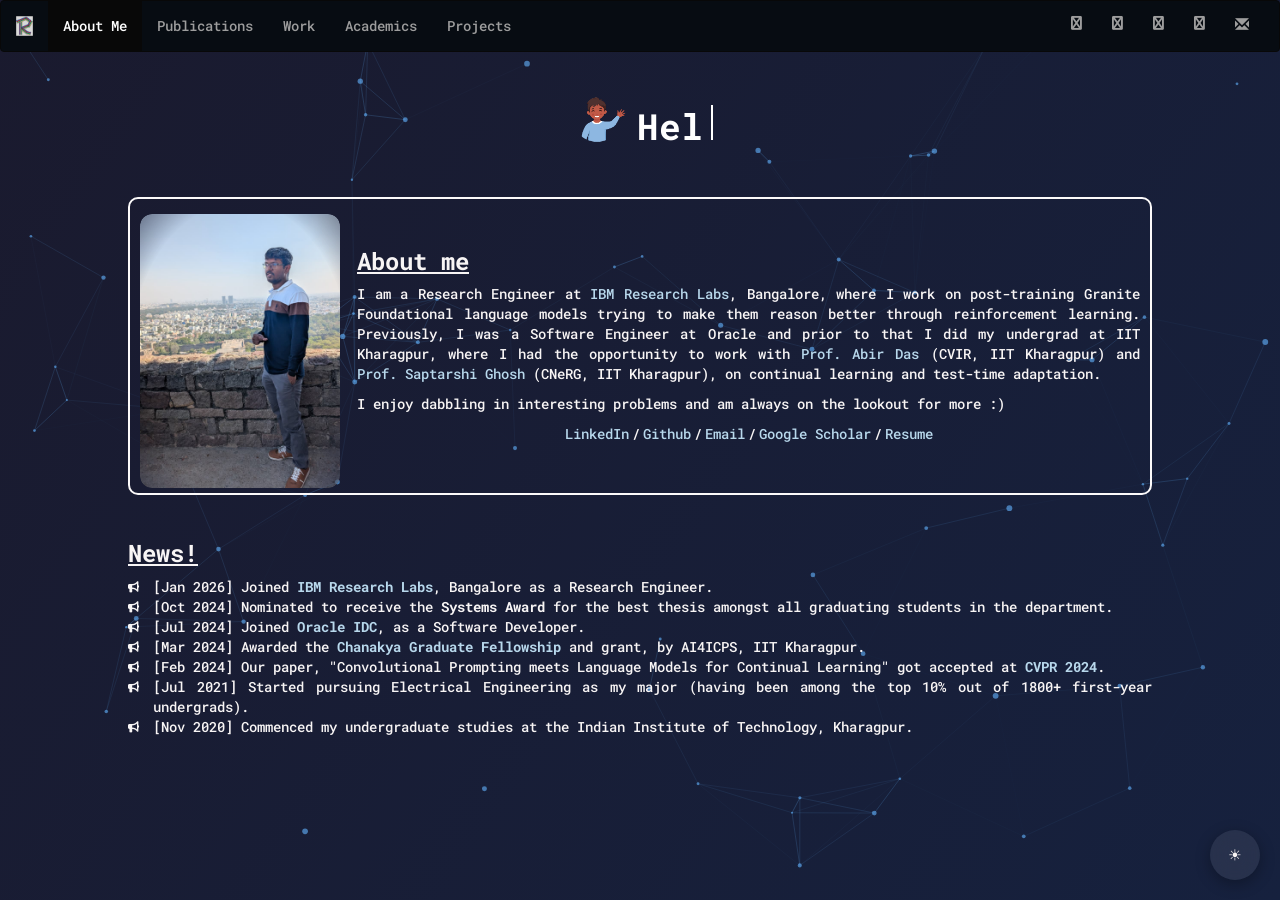
==== commit 5dee6217: "update headers" ====
--- a/index.html
+++ b/index.html
@@ -40,8 +40,8 @@
           <ul class="nav navbar-nav">
             <li class="active"><a href="#about">About Me</a></li>
             <li><a href="publications/publications.html">Publications</a></li>
-            <li><a href="experience/experience.html">Work Experience</a></li>
-            <li><a href="education/education.html">Education</a></li>
+            <li><a href="experience/experience.html">Work</a></li>
+            <li><a href="education/education.html">Academics</a></li>
             <li><a href="projects/projects.html">Projects</a></li>
             <!-- <li><a href="#hobbies">Hobbies</a></li> -->
           </ul>
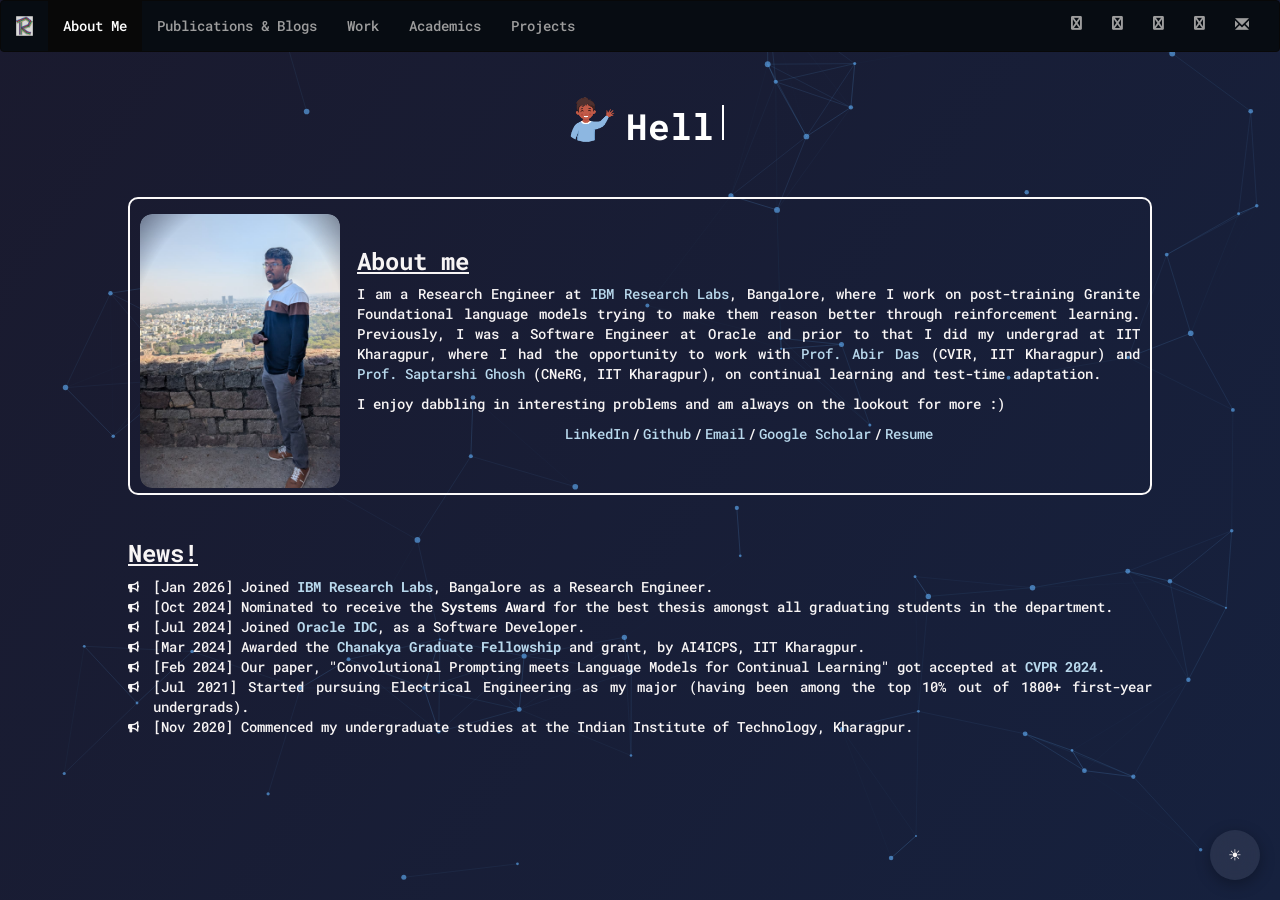
==== commit b35ce971: "Update blogs" ====
--- a/index.html
+++ b/index.html
@@ -39,7 +39,7 @@
         <div class="collapse navbar-collapse bs-js-navbar-scrollspy" id="myNavbar">
           <ul class="nav navbar-nav">
             <li class="active"><a href="#about">About Me</a></li>
-            <li><a href="publications/publications.html">Publications</a></li>
+            <li><a href="publications/publications.html">Publications & Blogs</a></li>
             <li><a href="experience/experience.html">Work</a></li>
             <li><a href="education/education.html">Academics</a></li>
             <li><a href="projects/projects.html">Projects</a></li>
